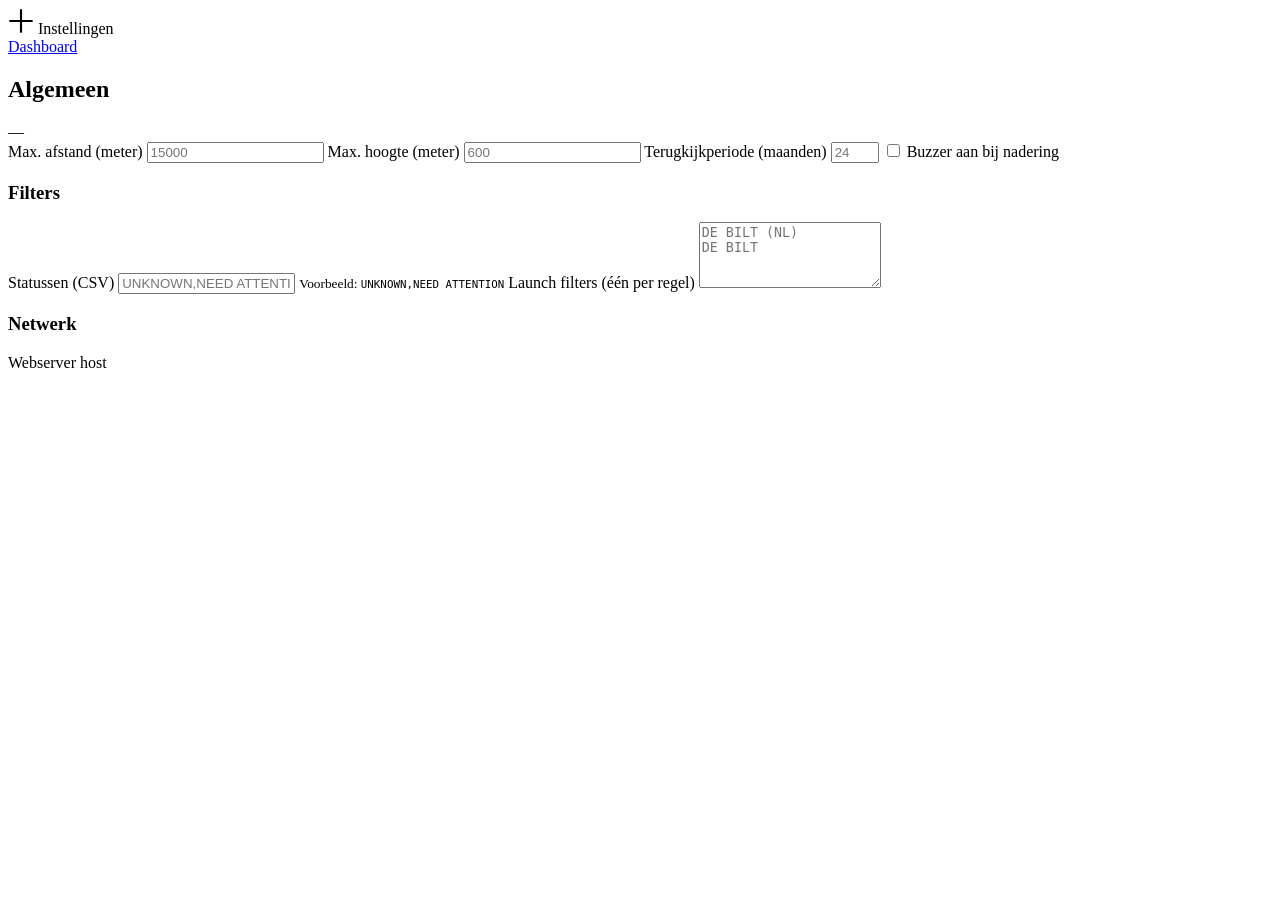
==== src/sondealert/web/settings.html @ bfce4162 "modified:   src/sondealert/config.py 	modified:   src/sondealert/gps.py 	modified:   src/sondealert/" ====
<!DOCTYPE html>
<html lang="nl">
<head>
<meta charset="utf-8" />
<meta name="viewport" content="width=device-width, initial-scale=1" />
<title>SondeAlert · Instellingen</title>
<link rel="stylesheet" href="/static/style.css" />
</head>
<body>
<header class="sa-header">
<div class="container">
<div class="brand">
<svg width="26" height="26" viewBox="0 0 24 24" fill="none" aria-hidden="true"><path d="M12 2v20M2 12h20" stroke="currentColor" stroke-width="2" stroke-linecap="round"/></svg>
<span>Instellingen</span>
</div>
<nav class="nav">
<a class="btn btn-ghost" href="/">Dashboard</a>
</nav>
</div>
</header>


<main class="container">
<form id="settingsForm" class="card form">
<div class="card-header">
<h2>Algemeen</h2>
<div id="saveStatus" class="meta">—</div>
</div>


<div class="grid-2">
<label class="field">
<span>Max. afstand (meter)</span>
<input type="number" name="NEAR_THRESHOLD_M" min="1000" step="100" placeholder="15000" required />
</label>


<label class="field">
<span>Max. hoogte (meter)</span>
<input type="number" name="ALT_MAX_M" min="0" step="10" placeholder="600" required />
</label>


<label class="field">
<span>Terugkijkperiode (maanden)</span>
<input type="number" name="MONTHS_BACK" min="1" max="36" placeholder="24" required />
</label>


<label class="field switch">
<input type="checkbox" name="BUZZER_ENABLED" />
<span>Buzzer aan bij nadering</span>
</label>
</div>


<h3>Filters</h3>
<div class="grid-2">
<label class="field">
<span>Statussen (CSV)</span>
<input type="text" name="STATUS_KEEP" placeholder="UNKNOWN,NEED ATTENTION" />
<small>Voorbeeld: <code>UNKNOWN,NEED ATTENTION</code></small>
</label>
<label class="field">
<span>Launch filters (één per regel)</span>
<textarea name="LAUNCH_FILTERS" rows="4" placeholder="DE BILT (NL)
DE BILT"></textarea>
</label>
</div>


<h3>Netwerk</h3>
<div class="grid-2">
<label class="field">
<span>Webserver host</span>
</html>
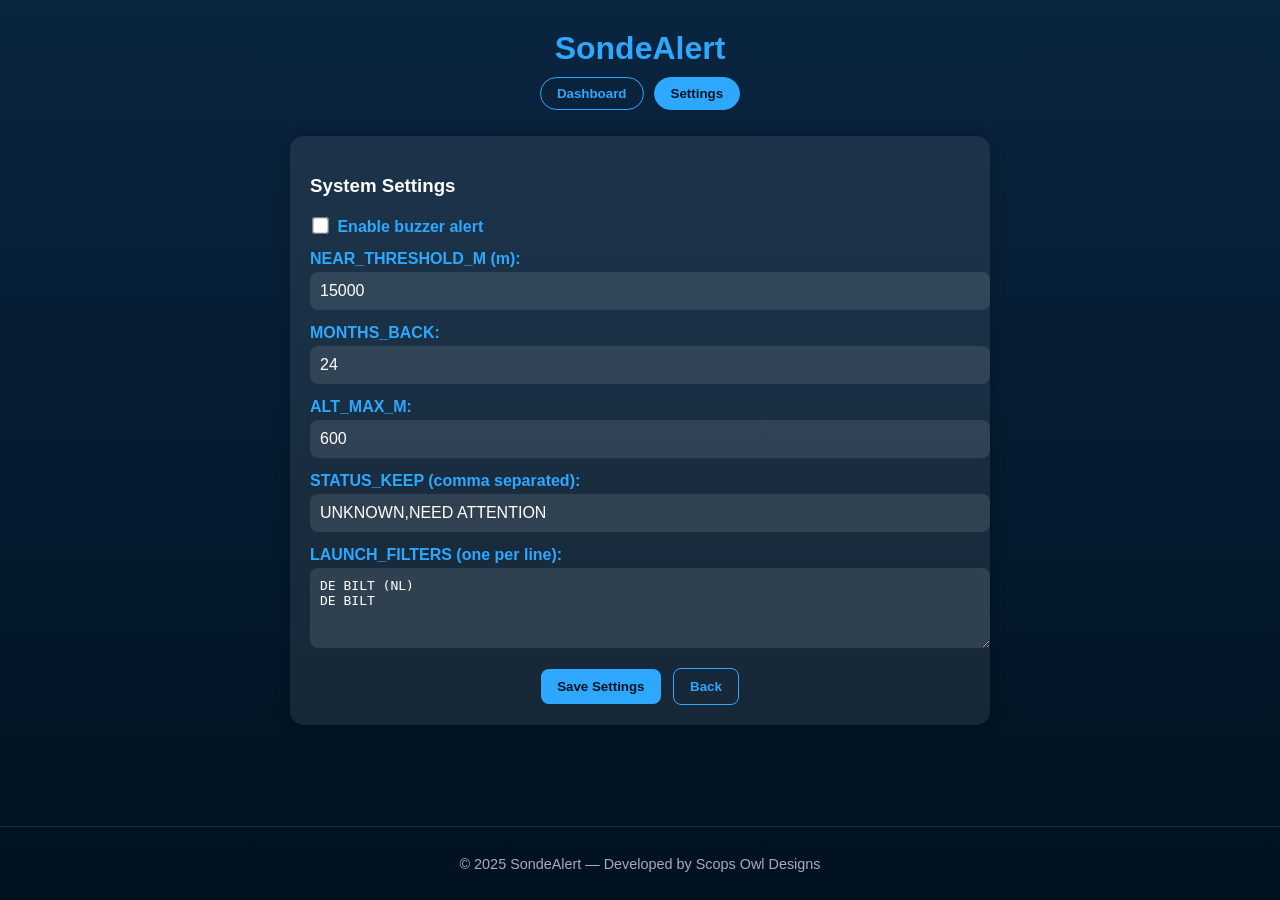
==== commit 5a92581d: "modified:   src/sondealert/config.py 	modified:   src/sondealert/gps.py 	modified:   src/sondealert/" ====
--- a/src/sondealert/web/settings.html
+++ b/src/sondealert/web/settings.html
@@ -1,76 +1,171 @@
 <!DOCTYPE html>
-<html lang="nl">
+<html lang="en">
 <head>
 <meta charset="utf-8" />
-<meta name="viewport" content="width=device-width, initial-scale=1" />
-<title>SondeAlert · Instellingen</title>
-<link rel="stylesheet" href="/static/style.css" />
+<title>SondeAlert — Settings</title>
+<style>
+:root {
+  --bg1:#0a2540;
+  --bg2:#001220;
+  --accent:#2ea8ff;
+  --accent-hover:#48b6ff;
+  --card:rgba(255,255,255,0.08);
+  --text:#ffffff;
+  --muted:#aab;
+}
+body {
+  margin:0;
+  font-family:"Segoe UI",Roboto,Arial,sans-serif;
+  background:linear-gradient(180deg,var(--bg1),var(--bg2));
+  color:var(--text);
+  display:flex;
+  flex-direction:column;
+  min-height:100vh;
+}
+header {
+  text-align:center;
+  padding:30px 0 10px;
+}
+h1 {
+  margin:0;
+  color:var(--accent);
+  font-size:2rem;
+}
+.tabs {
+  display:flex;
+  justify-content:center;
+  gap:10px;
+  margin-top:10px;
+}
+.tab-btn {
+  border:none;
+  background:transparent;
+  color:var(--accent);
+  border:1px solid var(--accent);
+  padding:8px 16px;
+  border-radius:999px;
+  font-weight:600;
+  cursor:pointer;
+  transition:0.2s;
+}
+.tab-btn.active {
+  background:var(--accent);
+  color:#001220;
+}
+.tab-btn:hover {
+  background:var(--accent-hover);
+  color:#001220;
+}
+.container {
+  flex:1;
+  width:90%;
+  max-width:700px;
+  margin:0 auto;
+  padding-bottom:20px;
+}
+.card {
+  background:var(--card);
+  border-radius:14px;
+  box-shadow:0 0 15px rgba(0,0,0,0.3);
+  padding:20px;
+  margin-top:16px;
+}
+label {
+  display:block;
+  margin-top:14px;
+  font-weight:600;
+  color:var(--accent);
+}
+input, textarea {
+  width:100%;
+  background:rgba(255,255,255,0.1);
+  border:none;
+  border-radius:8px;
+  color:#fff;
+  padding:10px;
+  margin-top:4px;
+  font-size:1em;
+}
+input[type="checkbox"] {
+  width:auto;
+  transform:scale(1.3);
+  margin-right:6px;
+}
+button {
+  border:none;
+  border-radius:8px;
+  padding:10px 16px;
+  font-weight:600;
+  cursor:pointer;
+  transition:0.2s;
+}
+button.save {
+  background:var(--accent);
+  color:#001220;
+}
+button.save:hover {
+  background:var(--accent-hover);
+}
+button.back {
+  background:transparent;
+  border:1px solid var(--accent);
+  color:var(--accent);
+  margin-left:8px;
+}
+button.back:hover {
+  background:var(--accent-hover);
+  color:#001220;
+}
+footer {
+  text-align:center;
+  padding:14px 0;
+  color:var(--muted);
+  font-size:0.9em;
+  border-top:1px solid rgba(255,255,255,0.1);
+}
+</style>
 </head>
 <body>
-<header class="sa-header">
-<div class="container">
-<div class="brand">
-<svg width="26" height="26" viewBox="0 0 24 24" fill="none" aria-hidden="true"><path d="M12 2v20M2 12h20" stroke="currentColor" stroke-width="2" stroke-linecap="round"/></svg>
-<span>Instellingen</span>
-</div>
-<nav class="nav">
-<a class="btn btn-ghost" href="/">Dashboard</a>
-</nav>
-</div>
+<header>
+  <h1>SondeAlert</h1>
+  <div class="tabs">
+    <button class="tab-btn" onclick="window.location.href='/'">Dashboard</button>
+    <button class="tab-btn active" onclick="window.location.href='/settings'">Settings</button>
+  </div>
 </header>
 
+<div class="container">
+  <div class="card">
+    <h3>System Settings</h3>
+    <form method="POST" action="/settings">
+      <label><input type="checkbox" name="BUZZER_ENABLED" id="buzz"> Enable buzzer alert</label>
 
-<main class="container">
-<form id="settingsForm" class="card form">
-<div class="card-header">
-<h2>Algemeen</h2>
-<div id="saveStatus" class="meta">—</div>
+      <label for="thr">NEAR_THRESHOLD_M (m):</label>
+      <input id="thr" name="NEAR_THRESHOLD_M" value="15000">
+
+      <label for="months">MONTHS_BACK:</label>
+      <input id="months" name="MONTHS_BACK" value="24">
+
+      <label for="alt">ALT_MAX_M:</label>
+      <input id="alt" name="ALT_MAX_M" value="600">
+
+      <label for="status">STATUS_KEEP (comma separated):</label>
+      <input id="status" name="STATUS_KEEP" value="UNKNOWN,NEED ATTENTION">
+
+      <label for="launch">LAUNCH_FILTERS (one per line):</label>
+      <textarea id="launch" name="LAUNCH_FILTERS" rows="4">DE BILT (NL)
+DE BILT</textarea>
+
+      <div style="margin-top:16px;text-align:center;">
+        <button type="submit" class="save">Save Settings</button>
+        <button type="button" class="back" onclick="window.location.href='/'">Back</button>
+      </div>
+    </form>
+  </div>
 </div>
 
-
-<div class="grid-2">
-<label class="field">
-<span>Max. afstand (meter)</span>
-<input type="number" name="NEAR_THRESHOLD_M" min="1000" step="100" placeholder="15000" required />
-</label>
-
-
-<label class="field">
-<span>Max. hoogte (meter)</span>
-<input type="number" name="ALT_MAX_M" min="0" step="10" placeholder="600" required />
-</label>
-
-
-<label class="field">
-<span>Terugkijkperiode (maanden)</span>
-<input type="number" name="MONTHS_BACK" min="1" max="36" placeholder="24" required />
-</label>
-
-
-<label class="field switch">
-<input type="checkbox" name="BUZZER_ENABLED" />
-<span>Buzzer aan bij nadering</span>
-</label>
-</div>
-
-
-<h3>Filters</h3>
-<div class="grid-2">
-<label class="field">
-<span>Statussen (CSV)</span>
-<input type="text" name="STATUS_KEEP" placeholder="UNKNOWN,NEED ATTENTION" />
-<small>Voorbeeld: <code>UNKNOWN,NEED ATTENTION</code></small>
-</label>
-<label class="field">
-<span>Launch filters (één per regel)</span>
-<textarea name="LAUNCH_FILTERS" rows="4" placeholder="DE BILT (NL)
-DE BILT"></textarea>
-</label>
-</div>
-
-
-<h3>Netwerk</h3>
-<div class="grid-2">
-<label class="field">
-<span>Webserver host</span>
+<footer>
+  <p>© 2025 SondeAlert — Developed by Scops Owl Designs</p>
+</footer>
+</body>
 </html>
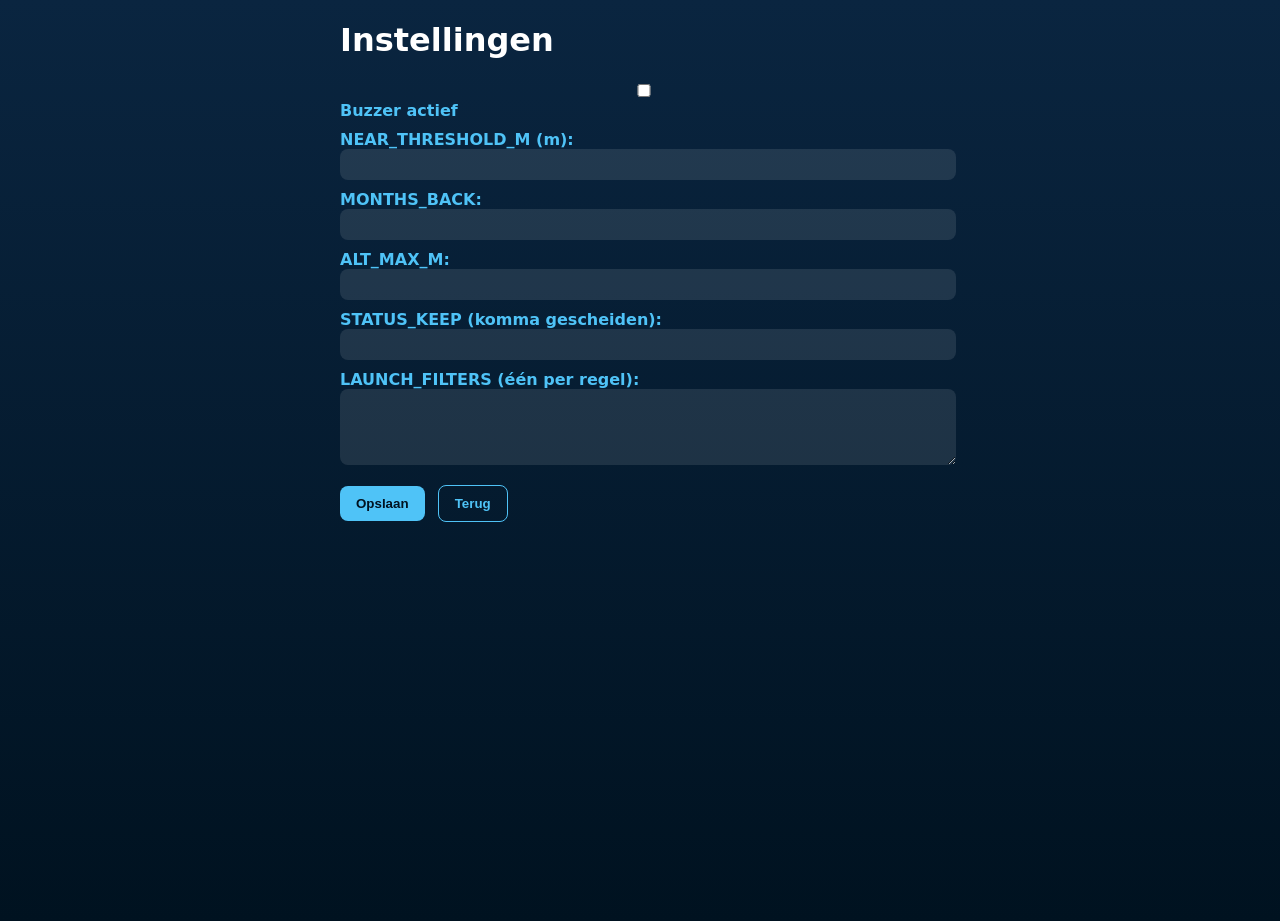
==== commit ae10a3f3: "modified:   src/sondealert/web/index.html 	modified:   src/sondealert/web/settings.html" ====
--- a/src/sondealert/web/settings.html
+++ b/src/sondealert/web/settings.html
@@ -1,171 +1,76 @@
 <!DOCTYPE html>
-<html lang="en">
+<html lang="nl">
 <head>
-<meta charset="utf-8" />
-<title>SondeAlert — Settings</title>
+<meta charset="utf-8">
+<title>Instellingen – SondeAlert</title>
 <style>
-:root {
-  --bg1:#0a2540;
-  --bg2:#001220;
-  --accent:#2ea8ff;
-  --accent-hover:#48b6ff;
-  --card:rgba(255,255,255,0.08);
-  --text:#ffffff;
-  --muted:#aab;
-}
-body {
-  margin:0;
-  font-family:"Segoe UI",Roboto,Arial,sans-serif;
-  background:linear-gradient(180deg,var(--bg1),var(--bg2));
-  color:var(--text);
-  display:flex;
-  flex-direction:column;
-  min-height:100vh;
-}
-header {
-  text-align:center;
-  padding:30px 0 10px;
-}
-h1 {
-  margin:0;
-  color:var(--accent);
-  font-size:2rem;
-}
-.tabs {
-  display:flex;
-  justify-content:center;
-  gap:10px;
-  margin-top:10px;
-}
-.tab-btn {
-  border:none;
-  background:transparent;
-  color:var(--accent);
-  border:1px solid var(--accent);
-  padding:8px 16px;
-  border-radius:999px;
-  font-weight:600;
-  cursor:pointer;
-  transition:0.2s;
-}
-.tab-btn.active {
-  background:var(--accent);
-  color:#001220;
-}
-.tab-btn:hover {
-  background:var(--accent-hover);
-  color:#001220;
-}
-.container {
-  flex:1;
-  width:90%;
-  max-width:700px;
-  margin:0 auto;
-  padding-bottom:20px;
-}
-.card {
-  background:var(--card);
-  border-radius:14px;
-  box-shadow:0 0 15px rgba(0,0,0,0.3);
-  padding:20px;
-  margin-top:16px;
-}
-label {
-  display:block;
-  margin-top:14px;
-  font-weight:600;
-  color:var(--accent);
-}
-input, textarea {
-  width:100%;
-  background:rgba(255,255,255,0.1);
-  border:none;
-  border-radius:8px;
-  color:#fff;
-  padding:10px;
-  margin-top:4px;
-  font-size:1em;
-}
-input[type="checkbox"] {
-  width:auto;
-  transform:scale(1.3);
-  margin-right:6px;
-}
-button {
-  border:none;
-  border-radius:8px;
-  padding:10px 16px;
-  font-weight:600;
-  cursor:pointer;
-  transition:0.2s;
-}
-button.save {
-  background:var(--accent);
-  color:#001220;
-}
-button.save:hover {
-  background:var(--accent-hover);
-}
-button.back {
-  background:transparent;
-  border:1px solid var(--accent);
-  color:var(--accent);
-  margin-left:8px;
-}
-button.back:hover {
-  background:var(--accent-hover);
-  color:#001220;
-}
-footer {
-  text-align:center;
-  padding:14px 0;
-  color:var(--muted);
-  font-size:0.9em;
-  border-top:1px solid rgba(255,255,255,0.1);
-}
+body{margin:0;min-height:100vh;background:linear-gradient(180deg,#0a2540,#001220);
+font-family:system-ui,Segoe UI,Arial,sans-serif;color:#fff;}
+.wrap{max-width:600px;margin:20px auto;padding:0 12px;}
+.card{background:rgba(255,255,255,0.08);padding:20px;border-radius:12px;
+box-shadow:0 0 15px rgba(0,0,0,0.3);}
+label{display:block;margin-top:10px;font-weight:600;color:#4fc3f7;}
+input,textarea{width:100%;padding:8px;border:none;border-radius:8px;
+background:rgba(255,255,255,0.1);color:#fff;}
+button{margin-top:16px;padding:10px 16px;border:none;border-radius:8px;
+font-weight:600;cursor:pointer;}
+.save{background:#4fc3f7;color:#001220;}
+.back{background:transparent;border:1px solid #4fc3f7;color:#4fc3f7;margin-left:8px;}
 </style>
 </head>
 <body>
-<header>
-  <h1>SondeAlert</h1>
-  <div class="tabs">
-    <button class="tab-btn" onclick="window.location.href='/'">Dashboard</button>
-    <button class="tab-btn active" onclick="window.location.href='/settings'">Settings</button>
-  </div>
-</header>
-
-<div class="container">
-  <div class="card">
-    <h3>System Settings</h3>
-    <form method="POST" action="/settings">
-      <label><input type="checkbox" name="BUZZER_ENABLED" id="buzz"> Enable buzzer alert</label>
-
-      <label for="thr">NEAR_THRESHOLD_M (m):</label>
-      <input id="thr" name="NEAR_THRESHOLD_M" value="15000">
-
-      <label for="months">MONTHS_BACK:</label>
-      <input id="months" name="MONTHS_BACK" value="24">
-
-      <label for="alt">ALT_MAX_M:</label>
-      <input id="alt" name="ALT_MAX_M" value="600">
-
-      <label for="status">STATUS_KEEP (comma separated):</label>
-      <input id="status" name="STATUS_KEEP" value="UNKNOWN,NEED ATTENTION">
-
-      <label for="launch">LAUNCH_FILTERS (one per line):</label>
-      <textarea id="launch" name="LAUNCH_FILTERS" rows="4">DE BILT (NL)
-DE BILT</textarea>
-
-      <div style="margin-top:16px;text-align:center;">
-        <button type="submit" class="save">Save Settings</button>
-        <button type="button" class="back" onclick="window.location.href='/'">Back</button>
-      </div>
-    </form>
-  </div>
+<div class="wrap">
+<h1>Instellingen</h1>
+<form id="settingsForm">
+<label><input type="checkbox" name="BUZZER_ENABLED"> Buzzer actief</label>
+<label>NEAR_THRESHOLD_M (m):</label>
+<input name="NEAR_THRESHOLD_M" value="">
+<label>MONTHS_BACK:</label>
+<input name="MONTHS_BACK" value="">
+<label>ALT_MAX_M:</label>
+<input name="ALT_MAX_M" value="">
+<label>STATUS_KEEP (komma gescheiden):</label>
+<input name="STATUS_KEEP" value="">
+<label>LAUNCH_FILTERS (één per regel):</label>
+<textarea name="LAUNCH_FILTERS" rows="4"></textarea>
+<div>
+<button type="submit" class="save">Opslaan</button>
+<button type="button" class="back" onclick="window.location.href='/'">Terug</button>
+</div>
+</form>
 </div>
 
-<footer>
-  <p>© 2025 SondeAlert — Developed by Scops Owl Designs</p>
-</footer>
+<script>
+async function loadSettings() {
+  try {
+    const res = await fetch('/get_settings');
+    const s = await res.json();
+    document.querySelector('[name="BUZZER_ENABLED"]').checked = s.BUZZER_ENABLED || false;
+    document.querySelector('[name="NEAR_THRESHOLD_M"]').value = s.NEAR_THRESHOLD_M || 15000;
+    document.querySelector('[name="MONTHS_BACK"]').value = s.MONTHS_BACK || 24;
+    document.querySelector('[name="ALT_MAX_M"]').value = s.ALT_MAX_M || 600;
+    document.querySelector('[name="STATUS_KEEP"]').value = (s.STATUS_KEEP || []).join(',');
+    document.querySelector('[name="LAUNCH_FILTERS"]').value = (s.LAUNCH_FILTERS || []).join('\n');
+  } catch (e) {
+    console.error('Kon instellingen niet laden:', e);
+  }
+}
+
+document.getElementById('settingsForm').addEventListener('submit', async (e) => {
+  e.preventDefault();
+  const form = e.target;
+  const formData = new URLSearchParams(new FormData(form));  // << fix hier!
+  const res = await fetch('/settings', {
+    method: 'POST',
+    headers: { 'Content-Type': 'application/x-www-form-urlencoded' },
+    body: formData.toString()
+  });
+  const j = await res.json();
+  alert(j.msg || 'Instellingen opgeslagen ✅');
+  loadSettings(); // herlaad na opslaan
+});
+
+loadSettings(); // laad bij start
+</script>
 </body>
 </html>
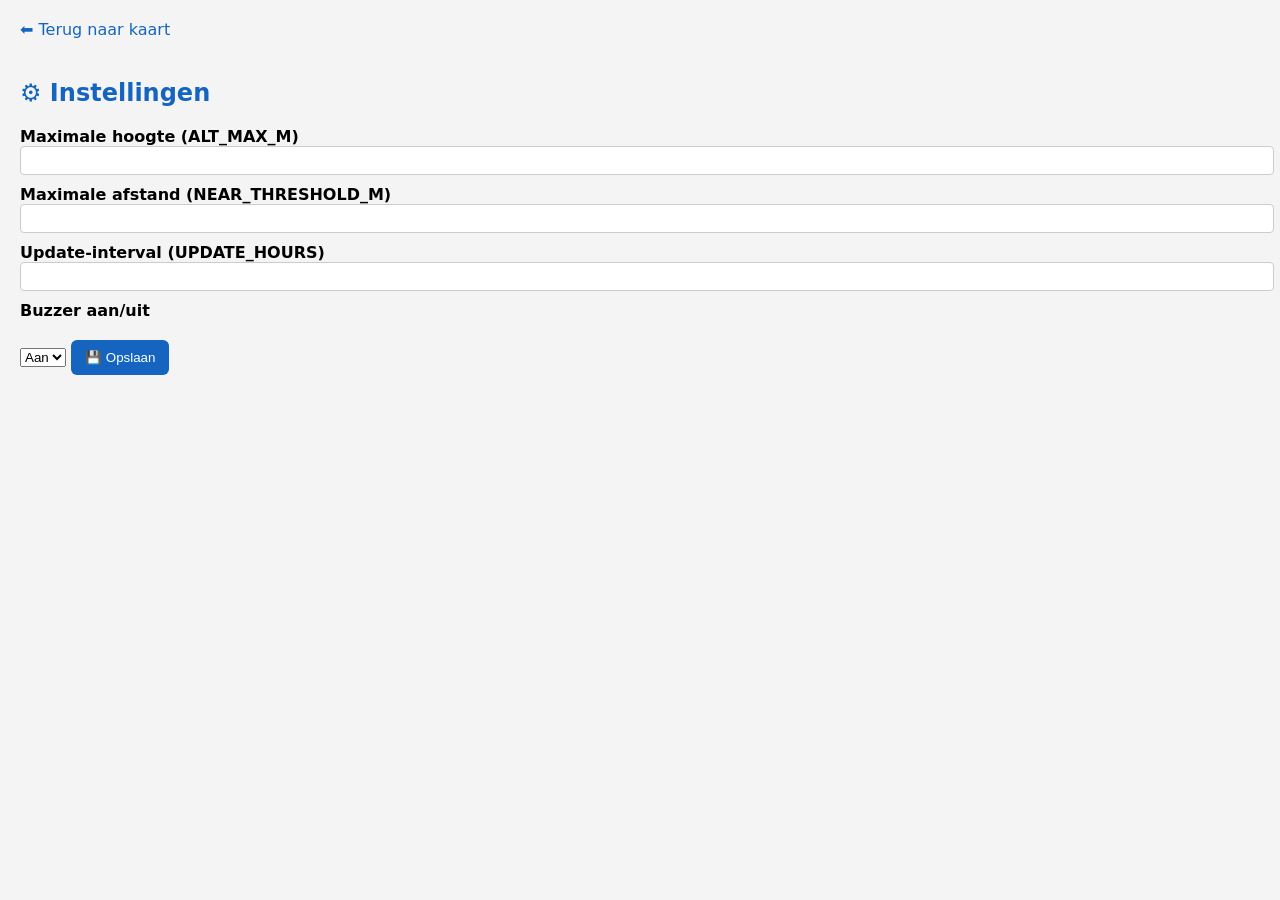
==== commit 31a808ab: "modified:   src/sondealert/config.py" ====
--- a/src/sondealert/web/settings.html
+++ b/src/sondealert/web/settings.html
@@ -1,76 +1,66 @@
 <!DOCTYPE html>
 <html lang="nl">
 <head>
-<meta charset="utf-8">
-<title>Instellingen – SondeAlert</title>
-<style>
-body{margin:0;min-height:100vh;background:linear-gradient(180deg,#0a2540,#001220);
-font-family:system-ui,Segoe UI,Arial,sans-serif;color:#fff;}
-.wrap{max-width:600px;margin:20px auto;padding:0 12px;}
-.card{background:rgba(255,255,255,0.08);padding:20px;border-radius:12px;
-box-shadow:0 0 15px rgba(0,0,0,0.3);}
-label{display:block;margin-top:10px;font-weight:600;color:#4fc3f7;}
-input,textarea{width:100%;padding:8px;border:none;border-radius:8px;
-background:rgba(255,255,255,0.1);color:#fff;}
-button{margin-top:16px;padding:10px 16px;border:none;border-radius:8px;
-font-weight:600;cursor:pointer;}
-.save{background:#4fc3f7;color:#001220;}
-.back{background:transparent;border:1px solid #4fc3f7;color:#4fc3f7;margin-left:8px;}
-</style>
+  <meta charset="UTF-8" />
+  <title>⚙️ SondeAlert Instellingen</title>
+  <meta name="viewport" content="width=device-width, initial-scale=1.0" />
+  <style>
+    body { font-family: system-ui, sans-serif; background: #f4f4f4; margin: 0; padding: 20px; }
+    h2 { color: #1565c0; }
+    label { display: block; margin-top: 10px; font-weight: 600; }
+    input { width: 100%; padding: 6px; border-radius: 4px; border: 1px solid #ccc; }
+    button {
+      margin-top: 20px; background: #1565c0; color: white; border: none;
+      padding: 10px 14px; border-radius: 6px; cursor: pointer;
+    }
+    button:hover { background: #0d47a1; }
+    .back { display: inline-block; margin-bottom: 20px; color: #1565c0; text-decoration: none; }
+  </style>
 </head>
 <body>
-<div class="wrap">
-<h1>Instellingen</h1>
-<form id="settingsForm">
-<label><input type="checkbox" name="BUZZER_ENABLED"> Buzzer actief</label>
-<label>NEAR_THRESHOLD_M (m):</label>
-<input name="NEAR_THRESHOLD_M" value="">
-<label>MONTHS_BACK:</label>
-<input name="MONTHS_BACK" value="">
-<label>ALT_MAX_M:</label>
-<input name="ALT_MAX_M" value="">
-<label>STATUS_KEEP (komma gescheiden):</label>
-<input name="STATUS_KEEP" value="">
-<label>LAUNCH_FILTERS (één per regel):</label>
-<textarea name="LAUNCH_FILTERS" rows="4"></textarea>
-<div>
-<button type="submit" class="save">Opslaan</button>
-<button type="button" class="back" onclick="window.location.href='/'">Terug</button>
-</div>
-</form>
-</div>
+  <a href="/" class="back">⬅ Terug naar kaart</a>
+  <h2>⚙️ Instellingen</h2>
+  <form id="settingsForm">
+    <label>Maximale hoogte (ALT_MAX_M)</label>
+    <input type="number" id="ALT_MAX_M" name="ALT_MAX_M" />
 
-<script>
-async function loadSettings() {
-  try {
-    const res = await fetch('/get_settings');
-    const s = await res.json();
-    document.querySelector('[name="BUZZER_ENABLED"]').checked = s.BUZZER_ENABLED || false;
-    document.querySelector('[name="NEAR_THRESHOLD_M"]').value = s.NEAR_THRESHOLD_M || 15000;
-    document.querySelector('[name="MONTHS_BACK"]').value = s.MONTHS_BACK || 24;
-    document.querySelector('[name="ALT_MAX_M"]').value = s.ALT_MAX_M || 600;
-    document.querySelector('[name="STATUS_KEEP"]').value = (s.STATUS_KEEP || []).join(',');
-    document.querySelector('[name="LAUNCH_FILTERS"]').value = (s.LAUNCH_FILTERS || []).join('\n');
-  } catch (e) {
-    console.error('Kon instellingen niet laden:', e);
-  }
-}
+    <label>Maximale afstand (NEAR_THRESHOLD_M)</label>
+    <input type="number" id="NEAR_THRESHOLD_M" name="NEAR_THRESHOLD_M" />
 
-document.getElementById('settingsForm').addEventListener('submit', async (e) => {
-  e.preventDefault();
-  const form = e.target;
-  const formData = new URLSearchParams(new FormData(form));  // << fix hier!
-  const res = await fetch('/settings', {
-    method: 'POST',
-    headers: { 'Content-Type': 'application/x-www-form-urlencoded' },
-    body: formData.toString()
-  });
-  const j = await res.json();
-  alert(j.msg || 'Instellingen opgeslagen ✅');
-  loadSettings(); // herlaad na opslaan
-});
+    <label>Update-interval (UPDATE_HOURS)</label>
+    <input type="number" id="UPDATE_HOURS" name="UPDATE_HOURS" />
 
-loadSettings(); // laad bij start
-</script>
+    <label>Buzzer aan/uit</label>
+    <select id="BUZZER_ENABLED" name="BUZZER_ENABLED">
+      <option value="true">Aan</option>
+      <option value="false">Uit</option>
+    </select>
+
+    <button type="submit">💾 Opslaan</button>
+  </form>
+
+  <script>
+    async function loadSettings() {
+      const s = await fetch("/settings.json").then(r => r.json());
+      for (const k in s) {
+        const el = document.getElementById(k);
+        if (el) el.value = s[k];
+      }
+    }
+
+    document.getElementById("settingsForm").addEventListener("submit", async (e) => {
+      e.preventDefault();
+      const data = Object.fromEntries(new FormData(e.target).entries());
+      data.BUZZER_ENABLED = data.BUZZER_ENABLED === "true";
+      await fetch("/save_settings", {
+        method: "POST",
+        headers: { "Content-Type": "application/json" },
+        body: JSON.stringify(data)
+      });
+      alert("Instellingen opgeslagen!");
+    });
+
+    loadSettings();
+  </script>
 </body>
-</html>+</html>
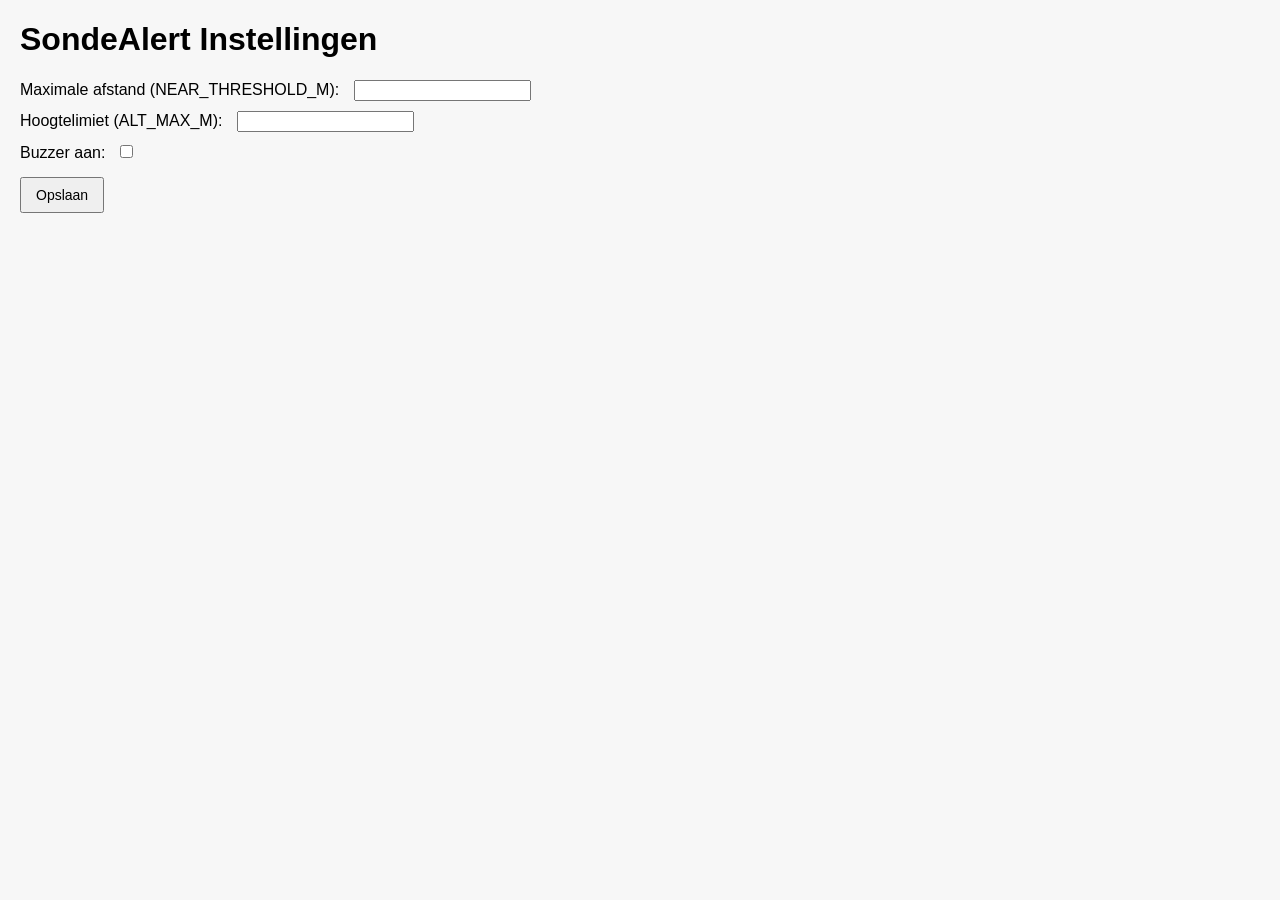
==== commit d27024b9: "modified:   src/sondealert/config.py 	modified:   src/sondealert/web/settings.html" ====
--- a/src/sondealert/web/settings.html
+++ b/src/sondealert/web/settings.html
@@ -2,62 +2,58 @@
 <html lang="nl">
 <head>
   <meta charset="UTF-8" />
-  <title>⚙️ SondeAlert Instellingen</title>
-  <meta name="viewport" content="width=device-width, initial-scale=1.0" />
+  <title>SondeAlert Instellingen</title>
   <style>
-    body { font-family: system-ui, sans-serif; background: #f4f4f4; margin: 0; padding: 20px; }
-    h2 { color: #1565c0; }
-    label { display: block; margin-top: 10px; font-weight: 600; }
-    input { width: 100%; padding: 6px; border-radius: 4px; border: 1px solid #ccc; }
-    button {
-      margin-top: 20px; background: #1565c0; color: white; border: none;
-      padding: 10px 14px; border-radius: 6px; cursor: pointer;
-    }
-    button:hover { background: #0d47a1; }
-    .back { display: inline-block; margin-bottom: 20px; color: #1565c0; text-decoration: none; }
+    body { font-family: Arial, sans-serif; margin: 20px; background: #f7f7f7; }
+    label { display: block; margin-top: 10px; }
+    input { margin-left: 10px; }
+    button { margin-top: 15px; padding: 8px 14px; font-size: 14px; }
+    #status { margin-top: 10px; font-weight: bold; }
   </style>
 </head>
 <body>
-  <a href="/" class="back">⬅ Terug naar kaart</a>
-  <h2>⚙️ Instellingen</h2>
+  <h1>SondeAlert Instellingen</h1>
   <form id="settingsForm">
-    <label>Maximale hoogte (ALT_MAX_M)</label>
-    <input type="number" id="ALT_MAX_M" name="ALT_MAX_M" />
+    <label>
+      Maximale afstand (NEAR_THRESHOLD_M):
+      <input type="number" id="NEAR_THRESHOLD_M" name="NEAR_THRESHOLD_M">
+    </label>
+    <label>
+      Hoogtelimiet (ALT_MAX_M):
+      <input type="number" id="ALT_MAX_M" name="ALT_MAX_M">
+    </label>
+    <label>
+      Buzzer aan:
+      <input type="checkbox" id="BUZZER_ENABLED" name="BUZZER_ENABLED">
+    </label>
+    <button type="submit">Opslaan</button>
+  </form>
 
-    <label>Maximale afstand (NEAR_THRESHOLD_M)</label>
-    <input type="number" id="NEAR_THRESHOLD_M" name="NEAR_THRESHOLD_M" />
-
-    <label>Update-interval (UPDATE_HOURS)</label>
-    <input type="number" id="UPDATE_HOURS" name="UPDATE_HOURS" />
-
-    <label>Buzzer aan/uit</label>
-    <select id="BUZZER_ENABLED" name="BUZZER_ENABLED">
-      <option value="true">Aan</option>
-      <option value="false">Uit</option>
-    </select>
-
-    <button type="submit">💾 Opslaan</button>
-  </form>
+  <p id="status"></p>
 
   <script>
     async function loadSettings() {
-      const s = await fetch("/settings.json").then(r => r.json());
-      for (const k in s) {
-        const el = document.getElementById(k);
-        if (el) el.value = s[k];
-      }
+      const resp = await fetch('/settings.json');
+      const settings = await resp.json();
+      document.getElementById('NEAR_THRESHOLD_M').value = settings.NEAR_THRESHOLD_M;
+      document.getElementById('ALT_MAX_M').value = settings.ALT_MAX_M;
+      document.getElementById('BUZZER_ENABLED').checked = settings.BUZZER_ENABLED;
     }
 
-    document.getElementById("settingsForm").addEventListener("submit", async (e) => {
+    document.getElementById('settingsForm').addEventListener('submit', async e => {
       e.preventDefault();
-      const data = Object.fromEntries(new FormData(e.target).entries());
-      data.BUZZER_ENABLED = data.BUZZER_ENABLED === "true";
-      await fetch("/save_settings", {
-        method: "POST",
-        headers: { "Content-Type": "application/json" },
-        body: JSON.stringify(data)
+      const newSettings = {
+        ...await (await fetch('/settings.json')).json(),
+        NEAR_THRESHOLD_M: parseInt(document.getElementById('NEAR_THRESHOLD_M').value),
+        ALT_MAX_M: parseInt(document.getElementById('ALT_MAX_M').value),
+        BUZZER_ENABLED: document.getElementById('BUZZER_ENABLED').checked
+      };
+      const resp = await fetch('/settings.json', {
+        method: 'POST',
+        headers: { 'Content-Type': 'application/json' },
+        body: JSON.stringify(newSettings)
       });
-      alert("Instellingen opgeslagen!");
+      document.getElementById('status').textContent = resp.ok ? '✅ Instellingen opgeslagen!' : '❌ Fout bij opslaan.';
     });
 
     loadSettings();
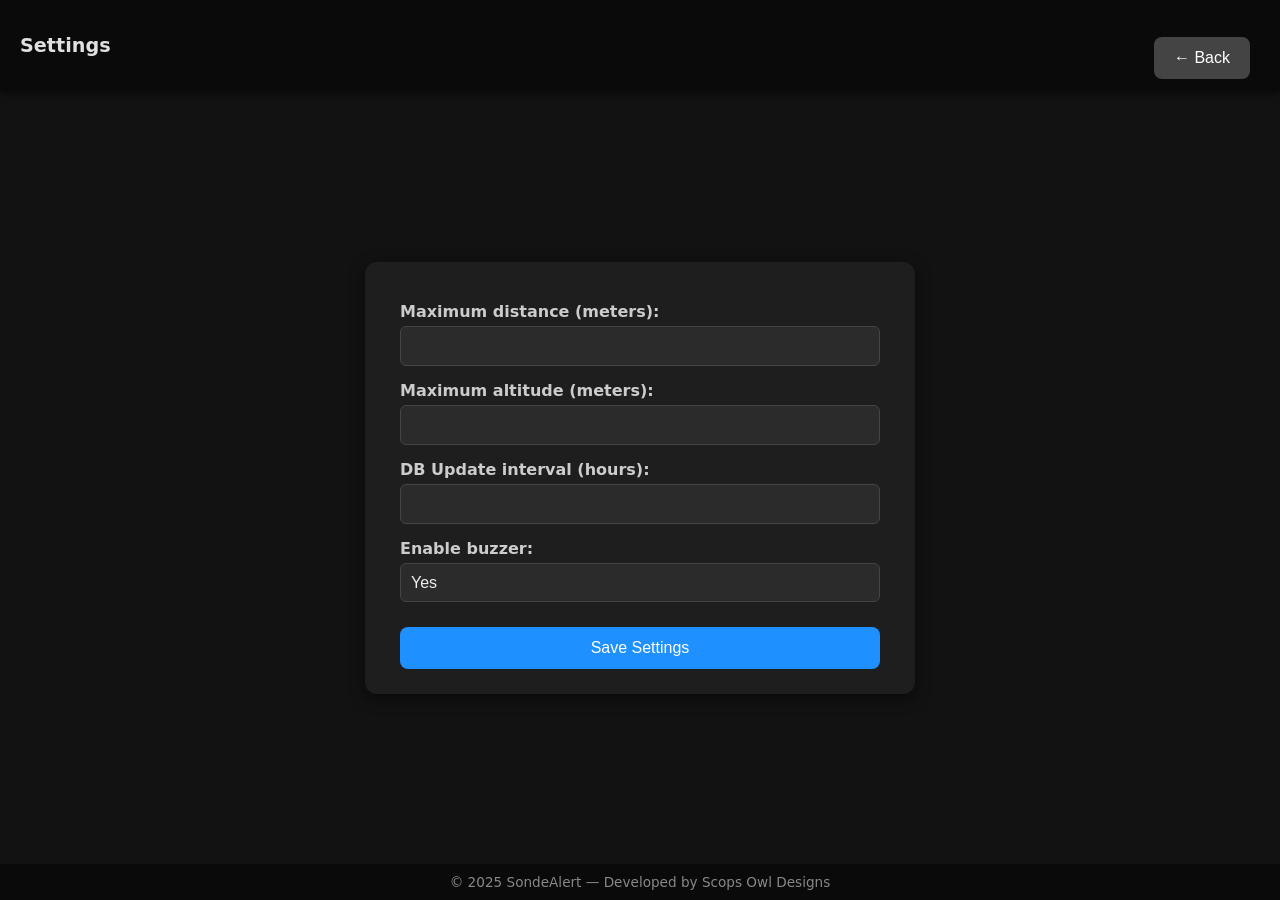
==== commit ba34257f: "modified:   src/sondealert/web/index.html 	modified:   src/sondealert/web/settings.html" ====
--- a/src/sondealert/web/settings.html
+++ b/src/sondealert/web/settings.html
@@ -1,60 +1,157 @@
 <!DOCTYPE html>
-<html lang="nl">
+<html lang="en">
 <head>
-  <meta charset="UTF-8" />
-  <title>SondeAlert Instellingen</title>
+  <meta charset="UTF-8">
+  <meta name="viewport" content="width=device-width, initial-scale=1.0">
+  <title>SondeAlert Settings</title>
   <style>
-    body { font-family: Arial, sans-serif; margin: 20px; background: #f7f7f7; }
-    label { display: block; margin-top: 10px; }
-    input { margin-left: 10px; }
-    button { margin-top: 15px; padding: 8px 14px; font-size: 14px; }
-    #status { margin-top: 10px; font-weight: bold; }
+    body {
+      margin: 0;
+      background: #121212;
+      color: #e0e0e0;
+      font-family: system-ui, sans-serif;
+      display: flex;
+      flex-direction: column;
+      height: 100vh;
+    }
+
+    header {
+      background: #0a0a0a;
+      color: #e0e0e0;
+      padding: 12px 20px;
+      display: flex;
+      justify-content: space-between;
+      align-items: center;
+      box-shadow: 0 2px 8px rgba(0,0,0,0.6);
+    }
+
+    header h1 { margin: 0; font-size: 1.2rem; }
+
+    main {
+      flex: 1;
+      display: flex;
+      justify-content: center;
+      align-items: center;
+    }
+
+    form {
+      background: #1e1e1e;
+      padding: 25px 35px;
+      border-radius: 12px;
+      box-shadow: 0 4px 15px rgba(0,0,0,0.5);
+      max-width: 480px;
+      width: 100%;
+    }
+
+    label {
+      display: block;
+      margin-top: 15px;
+      font-weight: 600;
+      color: #ccc;
+    }
+
+    input,
+    select {
+      width: 100%;
+      box-sizing: border-box;
+      padding: 10px;
+      margin-top: 5px;
+      border-radius: 6px;
+      border: 1px solid #444;
+      background: #2b2b2b;
+      color: #eee;
+      font-size: 1rem;
+      appearance: none;
+    }
+
+    select {
+      padding-right: 35px; /* makes dropdown arrow align neatly */
+    }
+
+    button {
+      margin-top: 25px;
+      padding: 12px 20px;
+      background: #1e90ff;
+      color: white;
+      border: none;
+      border-radius: 8px;
+      font-size: 1rem;
+      cursor: pointer;
+      width: 100%;
+      transition: background 0.3s;
+    }
+
+    button:hover { background: #0077e6; }
+
+    .back-btn {
+      background: #444;
+      margin-right: 10px;
+      width: auto;
+    }
+
+    footer {
+      text-align: center;
+      padding: 10px;
+      background: #0a0a0a;
+      color: #888;
+      font-size: 0.85rem;
+    }
   </style>
 </head>
 <body>
-  <h1>SondeAlert Instellingen</h1>
-  <form id="settingsForm">
-    <label>
-      Maximale afstand (NEAR_THRESHOLD_M):
-      <input type="number" id="NEAR_THRESHOLD_M" name="NEAR_THRESHOLD_M">
-    </label>
-    <label>
-      Hoogtelimiet (ALT_MAX_M):
-      <input type="number" id="ALT_MAX_M" name="ALT_MAX_M">
-    </label>
-    <label>
-      Buzzer aan:
-      <input type="checkbox" id="BUZZER_ENABLED" name="BUZZER_ENABLED">
-    </label>
-    <button type="submit">Opslaan</button>
-  </form>
+  <header>
+    <h1>Settings</h1>
+    <button class="back-btn" onclick="window.location.href='index.html'">← Back</button>
+  </header>
 
-  <p id="status"></p>
+  <main>
+    <form id="settings-form">
+      <label for="nearThreshold">Maximum distance (meters):</label>
+      <input type="number" id="nearThreshold" min="1000" step="500">
+
+      <label for="altMax">Maximum altitude (meters):</label>
+      <input type="number" id="altMax" min="100" step="100">
+
+      <label for="updateHours">DB Update interval (hours):</label>
+      <input type="number" id="updateHours" min="1" step="1">
+
+      <label for="buzzer">Enable buzzer:</label>
+      <select id="buzzer">
+        <option value="true">Yes</option>
+        <option value="false">No</option>
+      </select>
+
+      <button type="submit">Save Settings</button>
+    </form>
+  </main>
+
+  <footer>© 2025 SondeAlert — Developed by Scops Owl Designs</footer>
 
   <script>
     async function loadSettings() {
-      const resp = await fetch('/settings.json');
-      const settings = await resp.json();
-      document.getElementById('NEAR_THRESHOLD_M').value = settings.NEAR_THRESHOLD_M;
-      document.getElementById('ALT_MAX_M').value = settings.ALT_MAX_M;
-      document.getElementById('BUZZER_ENABLED').checked = settings.BUZZER_ENABLED;
+      const r = await fetch('/settings.json');
+      const s = await r.json();
+      nearThreshold.value = s.NEAR_THRESHOLD_M || 15000;
+      altMax.value = s.ALT_MAX_M || 600;
+      updateHours.value = s.UPDATE_HOURS || 24;
+      buzzer.value = s.BUZZER_ENABLED ? 'true' : 'false';
     }
 
-    document.getElementById('settingsForm').addEventListener('submit', async e => {
+    document.getElementById('settings-form').onsubmit = async e => {
       e.preventDefault();
-      const newSettings = {
-        ...await (await fetch('/settings.json')).json(),
-        NEAR_THRESHOLD_M: parseInt(document.getElementById('NEAR_THRESHOLD_M').value),
-        ALT_MAX_M: parseInt(document.getElementById('ALT_MAX_M').value),
-        BUZZER_ENABLED: document.getElementById('BUZZER_ENABLED').checked
+      const data = {
+        NEAR_THRESHOLD_M: parseInt(nearThreshold.value),
+        ALT_MAX_M: parseInt(altMax.value),
+        UPDATE_HOURS: parseInt(updateHours.value),
+        BUZZER_ENABLED: buzzer.value === 'true',
       };
-      const resp = await fetch('/settings.json', {
+      await fetch('/save_settings', {
         method: 'POST',
-        headers: { 'Content-Type': 'application/json' },
-        body: JSON.stringify(newSettings)
+        headers: {'Content-Type':'application/json'},
+        body: JSON.stringify(data)
       });
-      document.getElementById('status').textContent = resp.ok ? '✅ Instellingen opgeslagen!' : '❌ Fout bij opslaan.';
-    });
+      alert('Settings saved successfully.');
+    };
 
     loadSettings();
   </script>
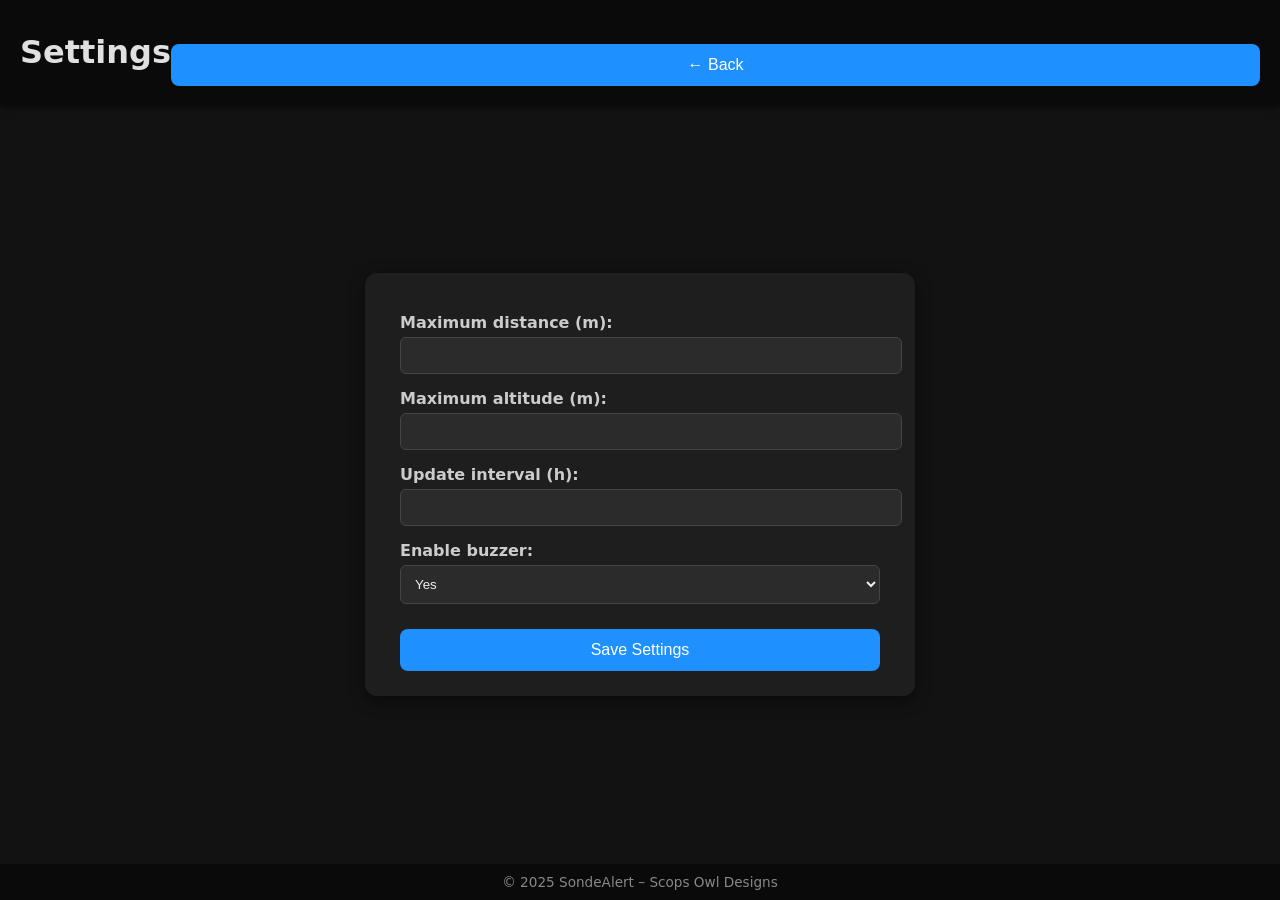
==== commit 2d059f28: "modified:   src/sondealert/gps.py 	modified:   src/sondealert/web/index.html 	modified:   src/sondea" ====
--- a/src/sondealert/web/settings.html
+++ b/src/sondealert/web/settings.html
@@ -17,15 +17,12 @@
 
     header {
       background: #0a0a0a;
-      color: #e0e0e0;
       padding: 12px 20px;
       display: flex;
       justify-content: space-between;
       align-items: center;
       box-shadow: 0 2px 8px rgba(0,0,0,0.6);
     }
-
-    header h1 { margin: 0; font-size: 1.2rem; }
 
     main {
       flex: 1;
@@ -43,29 +40,16 @@
       width: 100%;
     }
 
-    label {
-      display: block;
-      margin-top: 15px;
-      font-weight: 600;
-      color: #ccc;
-    }
+    label { display: block; margin-top: 15px; font-weight: 600; color: #ccc; }
 
-    input,
-    select {
+    input, select {
       width: 100%;
-      box-sizing: border-box;
       padding: 10px;
       margin-top: 5px;
       border-radius: 6px;
       border: 1px solid #444;
       background: #2b2b2b;
       color: #eee;
-      font-size: 1rem;
-      appearance: none;
-    }
-
-    select {
-      padding-right: 35px; /* makes dropdown arrow align neatly */
     }
 
     button {
@@ -83,12 +67,6 @@
 
     button:hover { background: #0077e6; }
 
-    .back-btn {
-      background: #444;
-      margin-right: 10px;
-      width: auto;
-    }
-
     footer {
       text-align: center;
       padding: 10px;
@@ -101,18 +79,18 @@
 <body>
   <header>
     <h1>Settings</h1>
-    <button class="back-btn" onclick="window.location.href='index.html'">← Back</button>
+    <button onclick="window.location.href='index.html'">← Back</button>
   </header>
 
   <main>
     <form id="settings-form">
-      <label for="nearThreshold">Maximum distance (meters):</label>
+      <label for="nearThreshold">Maximum distance (m):</label>
       <input type="number" id="nearThreshold" min="1000" step="500">
 
-      <label for="altMax">Maximum altitude (meters):</label>
+      <label for="altMax">Maximum altitude (m):</label>
       <input type="number" id="altMax" min="100" step="100">
 
-      <label for="updateHours">DB Update interval (hours):</label>
+      <label for="updateHours">Update interval (h):</label>
       <input type="number" id="updateHours" min="1" step="1">
 
       <label for="buzzer">Enable buzzer:</label>
@@ -125,12 +103,12 @@
     </form>
   </main>
 
-  <footer>© 2025 SondeAlert — Developed by Scops Owl Designs</footer>
+  <footer>© 2025 SondeAlert – Scops Owl Designs</footer>
 
   <script>
     async function loadSettings() {
-      const r = await fetch('/settings.json');
-      const s = await r.json();
+      const res = await fetch('/settings.json');
+      const s = await res.json();
       nearThreshold.value = s.NEAR_THRESHOLD_M || 15000;
       altMax.value = s.ALT_MAX_M || 600;
       updateHours.value = s.UPDATE_HOURS || 24;
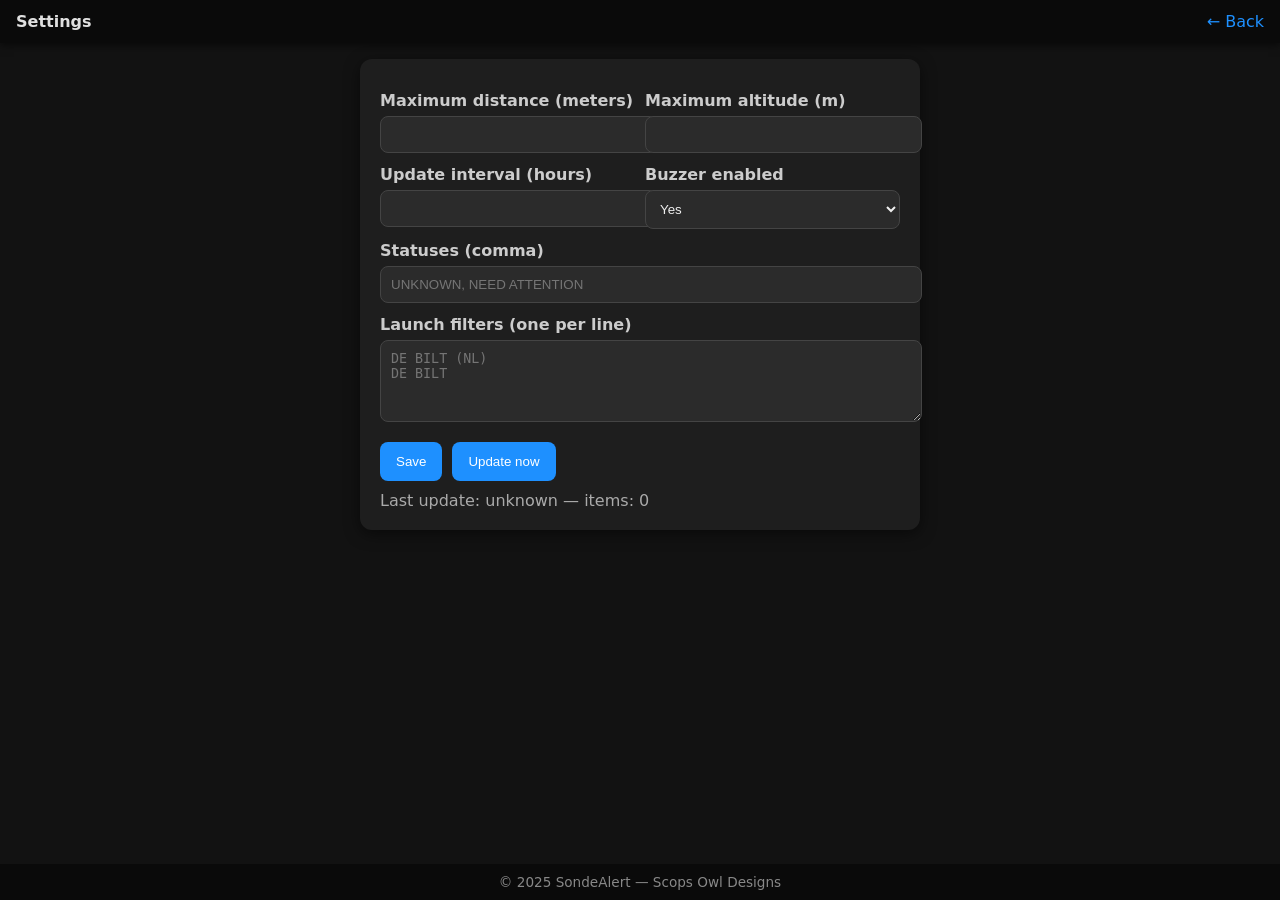
==== commit 97bcef1b: "deleted:    src/sondealert/__init__.py 	new file:   src/sondealert/buzzer.py 	modified:   src/sondea" ====
--- a/src/sondealert/web/settings.html
+++ b/src/sondealert/web/settings.html
@@ -1,137 +1,103 @@
 <!DOCTYPE html>
 <html lang="en">
 <head>
-  <meta charset="UTF-8">
-  <meta name="viewport" content="width=device-width, initial-scale=1.0">
-  <title>SondeAlert Settings</title>
-  <style>
-    body {
-      margin: 0;
-      background: #121212;
-      color: #e0e0e0;
-      font-family: system-ui, sans-serif;
-      display: flex;
-      flex-direction: column;
-      height: 100vh;
-    }
-
-    header {
-      background: #0a0a0a;
-      padding: 12px 20px;
-      display: flex;
-      justify-content: space-between;
-      align-items: center;
-      box-shadow: 0 2px 8px rgba(0,0,0,0.6);
-    }
-
-    main {
-      flex: 1;
-      display: flex;
-      justify-content: center;
-      align-items: center;
-    }
-
-    form {
-      background: #1e1e1e;
-      padding: 25px 35px;
-      border-radius: 12px;
-      box-shadow: 0 4px 15px rgba(0,0,0,0.5);
-      max-width: 480px;
-      width: 100%;
-    }
-
-    label { display: block; margin-top: 15px; font-weight: 600; color: #ccc; }
-
-    input, select {
-      width: 100%;
-      padding: 10px;
-      margin-top: 5px;
-      border-radius: 6px;
-      border: 1px solid #444;
-      background: #2b2b2b;
-      color: #eee;
-    }
-
-    button {
-      margin-top: 25px;
-      padding: 12px 20px;
-      background: #1e90ff;
-      color: white;
-      border: none;
-      border-radius: 8px;
-      font-size: 1rem;
-      cursor: pointer;
-      width: 100%;
-      transition: background 0.3s;
-    }
-
-    button:hover { background: #0077e6; }
-
-    footer {
-      text-align: center;
-      padding: 10px;
-      background: #0a0a0a;
-      color: #888;
-      font-size: 0.85rem;
-    }
-  </style>
+<meta charset="utf-8"/>
+<meta name="viewport" content="width=device-width,initial-scale=1.0"/>
+<title>SondeAlert Settings</title>
+<style>
+  body{margin:0;background:#121212;color:#e0e0e0;font-family:system-ui,sans-serif;display:flex;flex-direction:column;min-height:100vh}
+  header{background:#0a0a0a;padding:12px 16px;display:flex;justify-content:space-between;align-items:center;box-shadow:0 2px 8px rgba(0,0,0,.6)}
+  header a{color:#1e90ff;text-decoration:none}
+  main{flex:1;display:flex;justify-content:center;align-items:flex-start;padding:16px}
+  form{background:#1e1e1e;padding:20px;border-radius:12px;box-shadow:0 4px 15px rgba(0,0,0,.5);max-width:520px;width:100%}
+  label{display:block;margin-top:12px;font-weight:600;color:#ccc}
+  input,select,textarea{width:100%;padding:10px;margin-top:6px;border-radius:8px;border:1px solid #444;background:#2b2b2b;color:#eee}
+  .row{display:flex;gap:10px}
+  .row > div{flex:1}
+  button{margin-top:16px;padding:12px 16px;background:#1e90ff;color:#fff;border:none;border-radius:8px;cursor:pointer}
+  .btns{display:flex;gap:10px;align-items:center}
+  .meta{margin-top:10px;color:#aaa}
+  footer{text-align:center;padding:10px;background:#0a0a0a;color:#888;font-size:.85rem}
+</style>
 </head>
 <body>
   <header>
-    <h1>Settings</h1>
-    <button onclick="window.location.href='index.html'">← Back</button>
+    <div><strong>Settings</strong></div>
+    <nav><a href="index.html">← Back</a></nav>
   </header>
+  <main>
+    <form id="f">
+      <div class="row">
+        <div>
+          <label for="near">Maximum distance (meters)</label>
+          <input type="number" id="near" min="1000" step="500"/>
+        </div>
+        <div>
+          <label for="alt">Maximum altitude (m)</label>
+          <input type="number" id="alt" min="50" step="10"/>
+        </div>
+      </div>
 
-  <main>
-    <form id="settings-form">
-      <label for="nearThreshold">Maximum distance (m):</label>
-      <input type="number" id="nearThreshold" min="1000" step="500">
+      <div class="row">
+        <div>
+          <label for="hours">Update interval (hours)</label>
+          <input type="number" id="hours" min="1" step="1"/>
+        </div>
+        <div>
+          <label for="buzzer">Buzzer enabled</label>
+          <select id="buzzer"><option value="true">Yes</option><option value="false">No</option></select>
+        </div>
+      </div>
 
-      <label for="altMax">Maximum altitude (m):</label>
-      <input type="number" id="altMax" min="100" step="100">
+      <label for="status">Statuses (comma)</label>
+      <input id="status" placeholder="UNKNOWN, NEED ATTENTION"/>
 
-      <label for="updateHours">Update interval (h):</label>
-      <input type="number" id="updateHours" min="1" step="1">
+      <label for="launch">Launch filters (one per line)</label>
+      <textarea id="launch" rows="4" placeholder="DE BILT (NL)&#10;DE BILT"></textarea>
 
-      <label for="buzzer">Enable buzzer:</label>
-      <select id="buzzer">
-        <option value="true">Yes</option>
-        <option value="false">No</option>
-      </select>
-
-      <button type="submit">Save Settings</button>
+      <div class="btns">
+        <button type="submit">Save</button>
+        <button type="button" id="update">Update now</button>
+      </div>
+      <div class="meta" id="meta">Last update: unknown — items: 0</div>
     </form>
   </main>
+  <footer>© 2025 SondeAlert — Scops Owl Designs</footer>
 
-  <footer>© 2025 SondeAlert – Scops Owl Designs</footer>
+<script>
+async function load(){
+  const s = await (await fetch('/settings.json')).json();
+  near.value = s.NEAR_THRESHOLD_M;
+  alt.value = s.ALT_MAX_M;
+  hours.value = s.UPDATE_HOURS;
+  buzzer.value = s.BUZZER_ENABLED ? 'true' : 'false';
+  status.value = (s.STATUS_KEEP || []).join(', ');
+  launch.value = (s.LAUNCH_FILTERS || []).join('\n');
+  const lu = s.last_update ? new Date(s.last_update*1000).toLocaleString() : 'never';
+  document.getElementById('meta').textContent = `Last update: ${lu} — items: ${s.sondes_count ?? 0}`;
+}
 
-  <script>
-    async function loadSettings() {
-      const res = await fetch('/settings.json');
-      const s = await res.json();
-      nearThreshold.value = s.NEAR_THRESHOLD_M || 15000;
-      altMax.value = s.ALT_MAX_M || 600;
-      updateHours.value = s.UPDATE_HOURS || 24;
-      buzzer.value = s.BUZZER_ENABLED ? 'true' : 'false';
-    }
+document.getElementById('f').addEventListener('submit', async (e)=>{
+  e.preventDefault();
+  const payload = {
+    NEAR_THRESHOLD_M: parseInt(near.value,10),
+    ALT_MAX_M: parseInt(alt.value,10),
+    UPDATE_HOURS: parseInt(hours.value,10),
+    BUZZER_ENABLED: buzzer.value === 'true',
+    STATUS_KEEP: status.value.split(',').map(x=>x.trim()).filter(Boolean),
+    LAUNCH_FILTERS: launch.value.split('\n').map(x=>x.trim()).filter(Boolean)
+  };
+  await fetch('/save_settings', {method:'POST', headers:{'Content-Type':'application/json'}, body: JSON.stringify(payload)});
+  alert('Settings saved');
+  load();
+});
 
-    document.getElementById('settings-form').onsubmit = async e => {
-      e.preventDefault();
-      const data = {
-        NEAR_THRESHOLD_M: parseInt(nearThreshold.value),
-        ALT_MAX_M: parseInt(altMax.value),
-        UPDATE_HOURS: parseInt(updateHours.value),
-        BUZZER_ENABLED: buzzer.value === 'true',
-      };
-      await fetch('/save_settings', {
-        method: 'POST',
-        headers: {'Content-Type':'application/json'},
-        body: JSON.stringify(data)
-      });
-      alert('Settings saved successfully.');
-    };
+document.getElementById('update').addEventListener('click', async ()=>{
+  await fetch('/update_now', {method:'POST'});
+  alert('Update started in background. Refresh in a moment.');
+});
 
-    loadSettings();
-  </script>
+load();
+</script>
 </body>
 </html>
